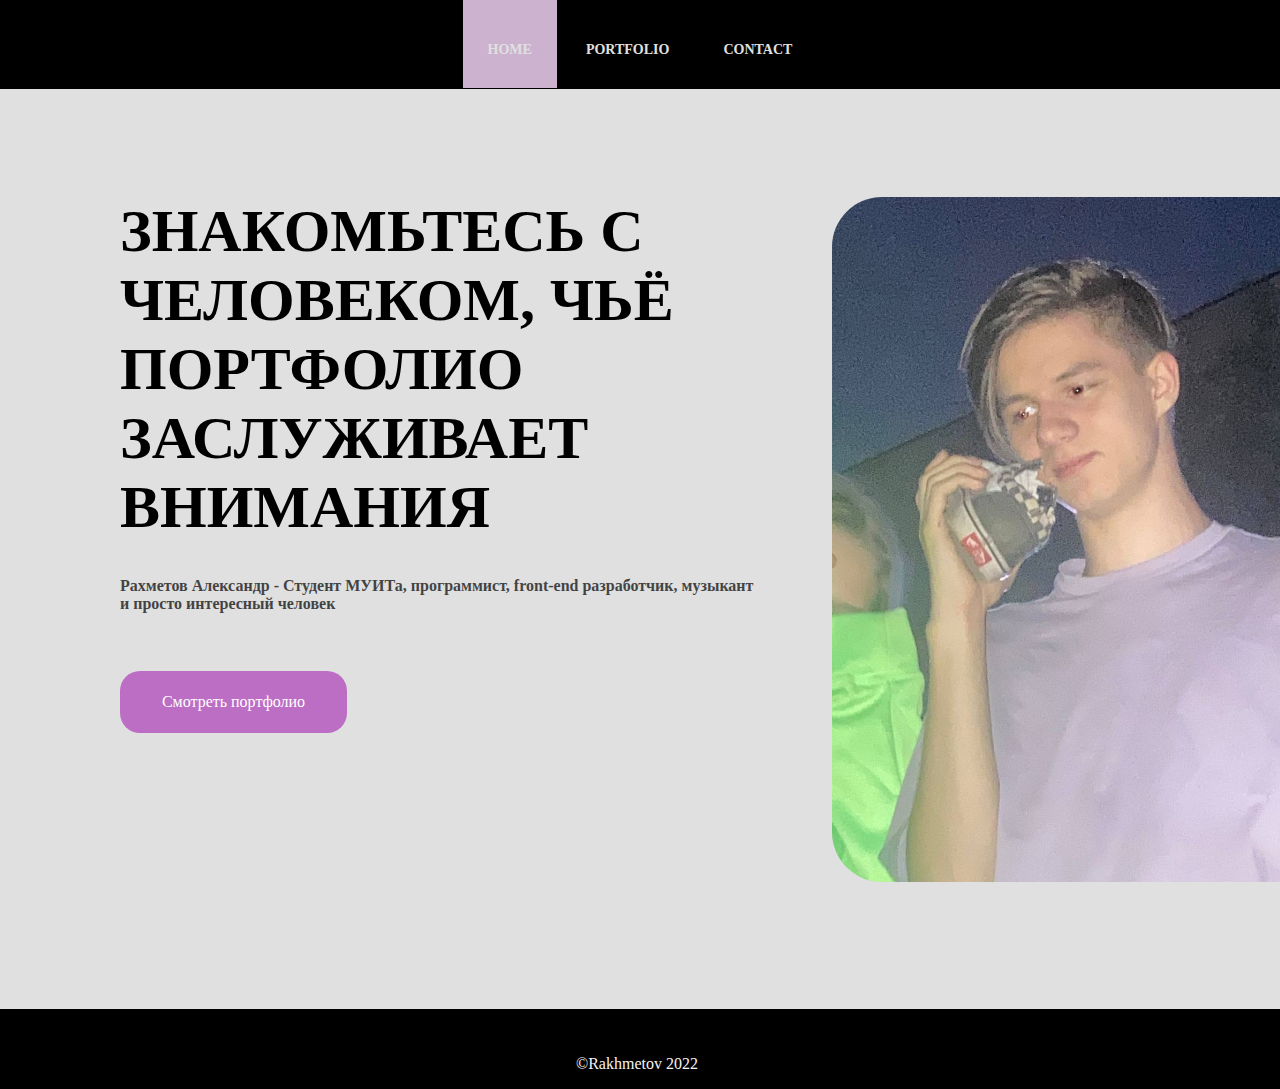
==== index.html @ f9df5fd2 "upload files" ====
<!DOCTYPE html>
<html>
<head>
	<meta charset="utf-8">
	<meta name="viewport" content="width=device-width, initial-scale=1">
	<title>
		Знакомимся!
	</title>
	<link rel="stylesheet" type="text/css" href="css/style.css">
	<!-- BOOTSTRAP -->
	<link href="https://cdn.jsdelivr.net/npm/bootstrap@5.2.2/dist/css/bootstrap.min.css" rel="stylesheet" integrity="sha384-Zenh87qX5JnK2Jl0vWa8Ck2rdkQ2Bzep5IDxbcnCeuOxjzrPF/et3URy9Bv1WTRi" crossorigin="anonymous">
</head>
<body>
	<header>
		<div class="header">
        	<div class="site-menu">
            	<a href="" class="current-page">Home</a>
            	<a href="pages/portfolio.html">Portfolio</a>
            	<a href="pages/contact.html">Contact</a>
        	</div>
        </div>
	</header>
		<div class="intro">
       		<div class="intro-wrapper">
            	<h1>Знакомьтесь с<br> человеком, чьё портфолио заслуживает внимания</h1>
            	<h4 class="intro-text">Рахметов Александр - Студент <a href="https://iitu.edu.kz/ru/" target="_blank">МУИТа</a>, программист, front-end разработчик, музыкант и просто интересный человек</h4>
        	    <a class="portfolio-link" href="pages/portfolio.html">Смотреть портфолио</a>
        	</div>
        	<a href=""><img class="intro-image" src="images/photo1.jpg" alt="Фото гения этой жизни"></a>
    	</div>
	<footer>
		<div class="footer-wrapper">
			<div class="footer-content">
				<p>&#169;Rakhmetov 2022</p> 
			</div>
		</div>
	</footer>
</body>
</html>
---- css/style.css ----
body {
    margin: 0;
    background-color: #e0e0e0;
    text-decoration: none;
}

.header {
    width: 100%;
    height: 89px;
    background-color: #000000;

}

.site-menu {
    text-align: center;
}

.site-menu > a {
    display: inline-block;
    padding: 42px 25px 30px;
    color: #e0e0e0;
    font-size: 14px;
    font-weight: bold;
    text-decoration: none;
    text-transform: uppercase;
}

.current-page{
    background-color: #ccb2cf;
    color: white;
}

.site-menu > a:hover {
    /*background-color: #ff3f40;*/
    background-color: #ccb2cf;
    color: white;
}

.intro {
    background-color: #e0e0e0;
    /*background-color: #ababab;*/
    width: 100%;
    padding: 108px 120px 123px;
}

.intro-wrapper {
    display: inline-block;
    width: 50%;
    vertical-align: top;
    margin-right: 68px;
}

.intro-wrapper h1 {
    margin: 0;
    font-size: 60px;
    font-weight: bold;
    text-transform: uppercase;
    margin-bottom: 35px;
}

.intro-text {
    margin-bottom: 58px;
    opacity: 0.7; 
}

.intro-text> a{
    text-decoration: none;
    color: black;
}

.intro-text> a:hover{
    color: purple;
    font-weight: bold;
}

.portfolio-link {
    color: #ffffff;
    display: inline-block;
    background-color:#bb6ec4;
    width: 227px;
    padding: 22px 0;
    text-align: center;
    text-decoration: none;
    border-radius: 20px;
}
.portfolio-link:hover {
        color: white;
    background-color: #ccb2cf;
}

.intro-image {
    display: inline-block;
    width: 514px; 
    height: 684.737px;
    border-radius: 50px;
}
.footer-wrapper{
    background-color: black;
    height: 80px;
}
.footer-content{
    display: inline-block;
    align-self: center;
    color: whitesmoke;
    margin-left: 45%;
    margin-top: 30px;
}
.card-wrapper{
    width: 100%;
    display: flex;

    flex-direction: row;

    justify-content: flex-start;
}
.card{
    margin: 20px;
}
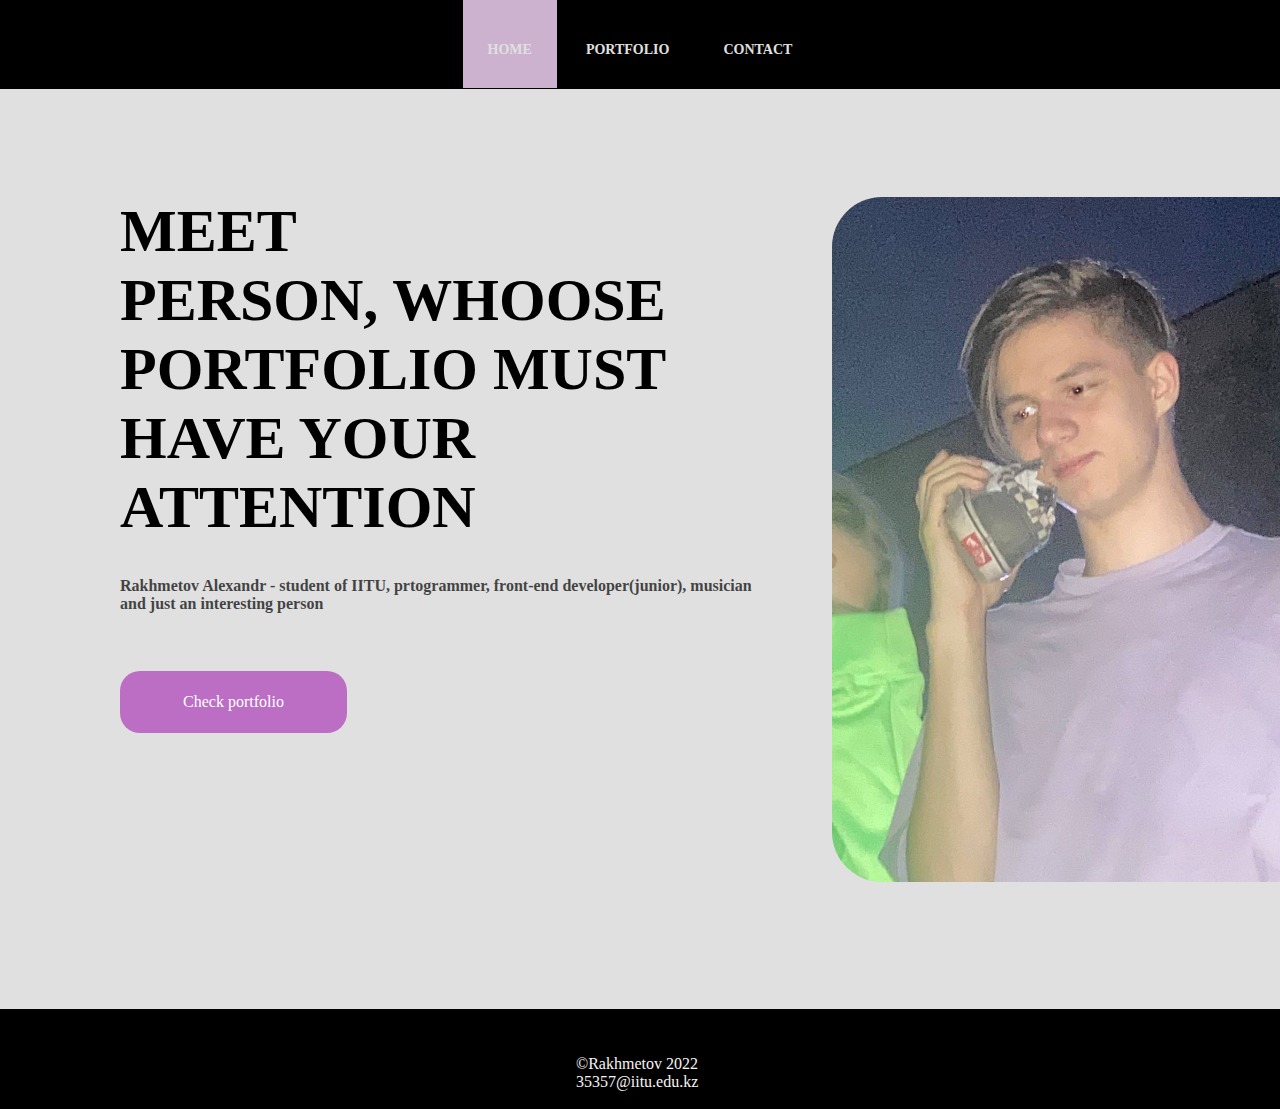
==== commit efe12756: "upload files" ====
--- a/index.html
+++ b/index.html
@@ -1,37 +1,38 @@
 <!DOCTYPE html>
 <html>
 <head>
-	<meta charset="utf-8">
+	<meta charset="utf-8"> <!--кодировка символов(шоб русские буквы в абракадабру не превратились)-->
 	<meta name="viewport" content="width=device-width, initial-scale=1">
 	<title>
-		Знакомимся!
-	</title>
-	<link rel="stylesheet" type="text/css" href="css/style.css">
-	<!-- BOOTSTRAP -->
+		Meet me! 
+	</title><!--тут, думаю, понятно-->
+	 <link rel="shortcut icon" href="images/favicon.ico" type="image/x-icon"> <!--добавляем иконку сайту-->
+	<link rel="stylesheet" type="text/css" href="css/style.css"> <!--подключаем CSS-->
+	<!-- подключаем BOOTSTRAP -->
 	<link href="https://cdn.jsdelivr.net/npm/bootstrap@5.2.2/dist/css/bootstrap.min.css" rel="stylesheet" integrity="sha384-Zenh87qX5JnK2Jl0vWa8Ck2rdkQ2Bzep5IDxbcnCeuOxjzrPF/et3URy9Bv1WTRi" crossorigin="anonymous">
 </head>
 <body>
 	<header>
 		<div class="header">
-        	<div class="site-menu">
+        	<div class="site-menu"> <!--это всё меню сайта-->
             	<a href="" class="current-page">Home</a>
             	<a href="pages/portfolio.html">Portfolio</a>
             	<a href="pages/contact.html">Contact</a>
         	</div>
         </div>
 	</header>
-		<div class="intro">
-       		<div class="intro-wrapper">
-            	<h1>Знакомьтесь с<br> человеком, чьё портфолио заслуживает внимания</h1>
-            	<h4 class="intro-text">Рахметов Александр - Студент <a href="https://iitu.edu.kz/ru/" target="_blank">МУИТа</a>, программист, front-end разработчик, музыкант и просто интересный человек</h4>
-        	    <a class="portfolio-link" href="pages/portfolio.html">Смотреть портфолио</a>
+		<div class="intro"> 
+       		<div class="intro-wrapper"> 
+            	<h1>Meet<br> person, whoose portfolio must have your attention</h1> <!--мегапафосное представление себя-->
+            	<h4 class="styled-text">Rakhmetov Alexandr - student of <a href="https://iitu.edu.kz/ru/" target="_blank">IITU</a>, prtogrammer, front-end developer(junior), musician and just an interesting person</h4> <!--краткое описание того, чем я являюсь-->
+        	    <a class="portfolio-link" href="pages/portfolio.html">Check portfolio</a>
         	</div>
-        	<a href=""><img class="intro-image" src="images/photo1.jpg" alt="Фото гения этой жизни"></a>
+        	<a href=""><img class="intro-image" src="images/photo1.jpg" alt="Фото гения этой жизни"></a> <!--чутка самолюбования-->
     	</div>
 	<footer>
 		<div class="footer-wrapper">
 			<div class="footer-content">
-				<p>&#169;Rakhmetov 2022</p> 
+				<p>&#169;Rakhmetov 2022 <br>35357@iitu.edu.kz</p> <!--то, что не совсем имеет смысл, но всё таки, пусть будет--> 
 			</div>
 		</div>
 	</footer>
--- a/css/style.css
+++ b/css/style.css
@@ -25,6 +25,7 @@
     text-transform: uppercase;
 }
 
+/*Выделение цветом вкладки меню с выбранной страницей*/
 .current-page{
     background-color: #ccb2cf;
     color: white;
@@ -58,21 +59,22 @@
     margin-bottom: 35px;
 }
 
-.intro-text {
+.styled-text {
     margin-bottom: 58px;
     opacity: 0.7; 
 }
 
-.intro-text> a{
+.styled-text> a{
     text-decoration: none;
     color: black;
 }
 
-.intro-text> a:hover{
+.styled-text> a:hover{
     color: purple;
     font-weight: bold;
 }
 
+/*кнопка-ссылка на портфолио*/
 .portfolio-link {
     color: #ffffff;
     display: inline-block;
@@ -96,7 +98,7 @@
 }
 .footer-wrapper{
     background-color: black;
-    height: 80px;
+    height: 100px;
 }
 .footer-content{
     display: inline-block;
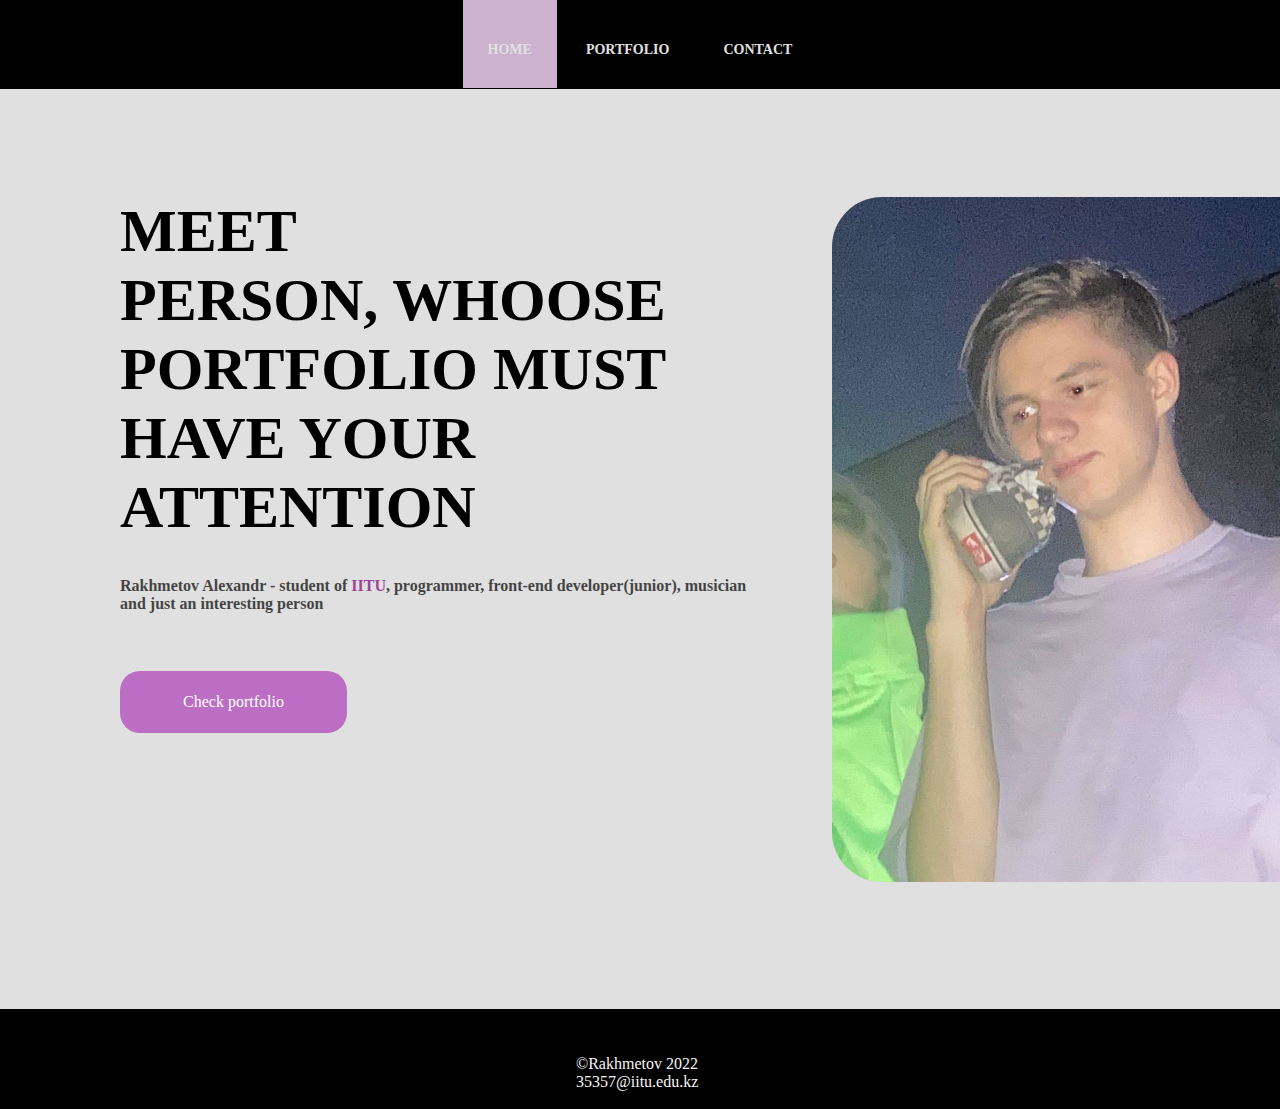
==== commit 607743ee: "upload files" ====
--- a/index.html
+++ b/index.html
@@ -22,10 +22,10 @@
         </div>
 	</header>
 		<div class="intro"> 
-       		<div class="intro-wrapper"> 
+       		<div class="intro-wrapper" class="styled-text"> 
             	<h1>Meet<br> person, whoose portfolio must have your attention</h1> <!--мегапафосное представление себя-->
-            	<h4 class="styled-text">Rakhmetov Alexandr - student of <a href="https://iitu.edu.kz/ru/" target="_blank">IITU</a>, prtogrammer, front-end developer(junior), musician and just an interesting person</h4> <!--краткое описание того, чем я являюсь-->
-        	    <a class="portfolio-link" href="pages/portfolio.html">Check portfolio</a>
+            	<h4 class="styled-text">Rakhmetov Alexandr - student of <a href="https://iitu.edu.kz/ru/" target="_blank">IITU</a>, programmer, front-end developer(junior), musician and just an interesting person</h4> <!--краткое описание того, чем я являюсь-->
+        	    <a class="link-button"  href="pages/portfolio.html">Check portfolio</a>
         	</div>
         	<a href=""><img class="intro-image" src="images/photo1.jpg" alt="Фото гения этой жизни"></a> <!--чутка самолюбования-->
     	</div>
--- a/css/style.css
+++ b/css/style.css
@@ -66,7 +66,8 @@
 
 .styled-text> a{
     text-decoration: none;
-    color: black;
+    color: purple;
+/*    color: black;*/
 }
 
 .styled-text> a:hover{
@@ -74,8 +75,10 @@
     font-weight: bold;
 }
 
-/*кнопка-ссылка на портфолио*/
-.portfolio-link {
+/*кнопка-ссылка*/
+.link-button {
+    text-decoration: none;
+    color: black;
     color: #ffffff;
     display: inline-block;
     background-color:#bb6ec4;
@@ -85,9 +88,12 @@
     text-decoration: none;
     border-radius: 20px;
 }
-.portfolio-link:hover {
-        color: white;
+
+.link-button:hover {
+    color: white;
     background-color: #ccb2cf;
+/*    color: purple;*/
+    font-weight: bold;
 }
 
 .intro-image {
@@ -117,4 +123,10 @@
 }
 .card{
     margin: 20px;
-}+}
+.work-descript{
+
+    font-size: 1.3rem;
+}
+
+/*я, короче, запарился писать комменты, так что просто объясню код устно во время защиты лабки*/